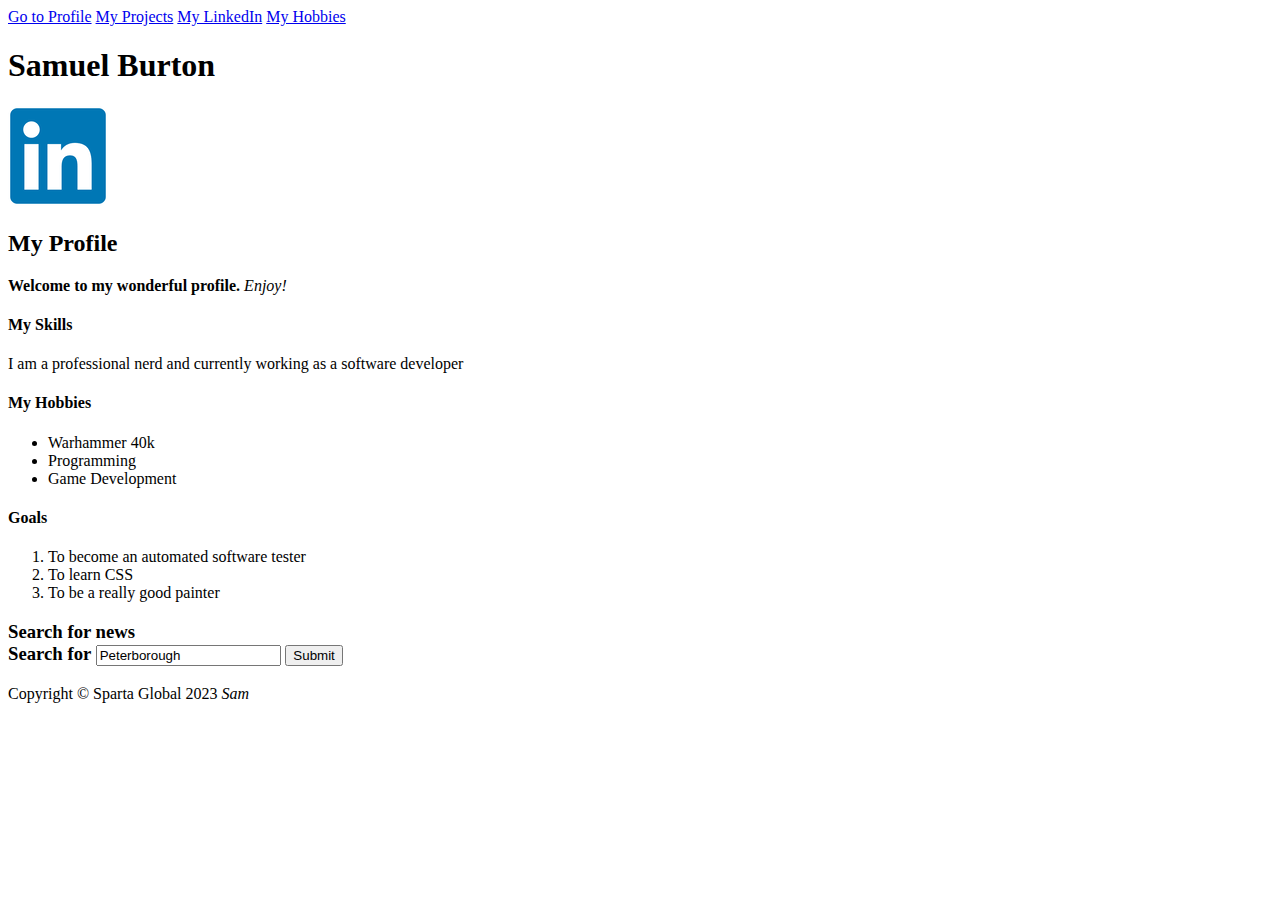
==== index.html @ 996f063a "adding files" ====
<!DOCTYPE html>
<html lang="en">

<head>
    <meta charset="UTF-8">
    <meta http-equiv="X-UA-Compatible" content="IE=edge">
    <meta name="viewport" content="width=device-width, initial-scale=1.0">
    <meta name="author" content="Samuel Burton">
    <meta name="description" content="This is my Sparta Profile">
    <link href="profileStyle.css" rel="styleSheet" />
    <title>My Profile</title>
</head>

<body>
    <nav>
        <a href="index.html">Go to Profile</a>
        <a href="projects.html">My Projects</a>
        <a href="https://uk.linkedin.com/" target="_blank">My LinkedIn</a>
        <a href="#my-hobbies">My Hobbies</a>
    </nav>
    <header>
        <h1>
            Samuel Burton
        </h1>
        <img alt="my-pic" src="images/profilePic.png">
        <h2>
            My Profile
        </h2>
        <P>
            <b>Welcome to my wonderful profile. </b><em>Enjoy!</em>
        </P>
    </header>
    <div>
        <h4>
            My Skills
        </h4>
        <p>I am a professional nerd and currently working as a software developer</p>
    </div>
    <div>
        <h4>
            My Hobbies
        </h4>
        <ul>
            <li>Warhammer 40k</li>
            <li>Programming</li>
            <li>Game Development</li>
        </ul>
    </div>
    <div>
        <h4>
            Goals
        </h4>
        <ol>
            <li>To become an automated software tester</li>
            <li>To learn CSS</li>
            <li>To be a really good painter</li>
        </ol>
    </div>
    <div>
        <h3>
            Search for news
            <form action="https://www.bbc.co.uk/news">
                <label for="my-search">Search for</label>
                <input id="my-search" name="q" value="Peterborough">
                <input class="button" type="submit" value="Submit">
            </form>
        </h3>
    </div>
    <footer>
        Copyright &#169; Sparta Global 2023 <cite>
            <shy>Sam</shy>
        </cite>
    </footer>
</body>

</html>
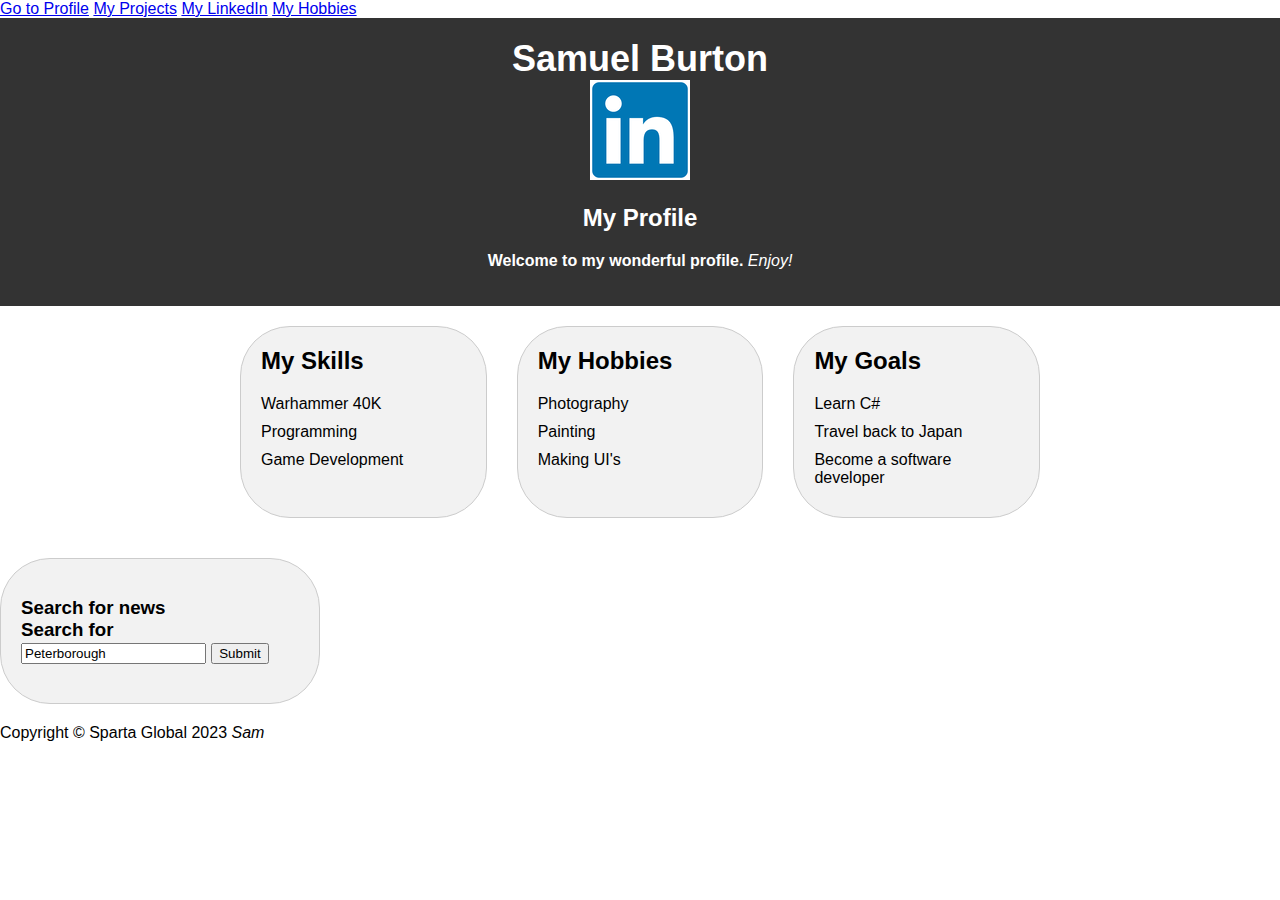
==== commit 4b78f62a: "zhuzh'd it up a bit" ====
--- a/index.html
+++ b/index.html
@@ -9,6 +9,106 @@
     <meta name="description" content="This is my Sparta Profile">
     <link href="profileStyle.css" rel="styleSheet" />
     <title>My Profile</title>
+    <style>
+        body {
+            margin: 0;
+            padding: 0;
+            font-family: Arial, sans-serif;
+        }
+
+        header {
+            background-color: #333;
+            color: #fff;
+            padding: 20px;
+            text-align: center;
+        }
+
+        h1 {
+            margin: 0;
+            font-size: 36px;
+        }
+
+        .container {
+            max-width: 800px;
+            margin: 0 auto;
+            padding: 20px;
+            display: flex;
+            flex-wrap: wrap;
+            justify-content: space-between;
+        }
+
+        .box {
+            width: calc(33.33% - 20px);
+            background-color: #f2f2f2;
+            margin-bottom: 20px;
+            padding: 20px;
+            box-sizing: border-box;
+            border: 1px solid #ccc;
+            border-radius: 50px;
+        }
+
+        .newsBox {
+            max-width: 320px;
+            background-color: #f2f2f2;
+            margin-bottom: 20px;
+            padding: 20px;
+            box-sizing: border-box;
+            border: 1px solid #ccc;
+            border-radius: 50px;
+        }
+
+        .box h2 {
+            margin-top: 0;
+        }
+
+        .box ul {
+            margin: 0;
+            padding: 0;
+            list-style: none;
+        }
+
+        .box ul li {
+            margin: 10px 0;
+        }
+
+        .profile-img {
+            float: left;
+            margin-right: 20px;
+        }
+
+        .profile-img img {
+            width: 200px;
+            height: 200px;
+            border-radius: 50%;
+        }
+
+        .profile-info {
+            overflow: hidden;
+        }
+
+        .profile-info h2 {
+            margin-top: 0;
+        }
+
+        .profile-info p {
+            margin: 10px 0;
+            line-height: 1.5;
+        }
+
+        .profile-social {
+            margin-top: 20px;
+        }
+
+        .profile-social a {
+            display: inline-block;
+            margin-right: 10px;
+            color: #333;
+            background-color: #fff;
+            padding: 10px;
+            border-radius: 5px;
+            text-decoration: none;
+        }
+    </style>
 </head>
 
 <body>
@@ -30,33 +130,33 @@
             <b>Welcome to my wonderful profile. </b><em>Enjoy!</em>
         </P>
     </header>
-    <div>
-        <h4>
-            My Skills
-        </h4>
-        <p>I am a professional nerd and currently working as a software developer</p>
+    <div class="container">
+        <div class="box">
+            <h2>My Skills</h2>
+            <ul>
+                <li>Warhammer 40K</li>
+                <li>Programming</li>
+                <li>Game Development</li>
+            </ul>
+        </div>
+        <div class="box">
+            <h2>My Hobbies</h2>
+            <ul>
+                <li>Photography</li>
+                <li>Painting</li>
+                <li>Making UI's</li>
+            </ul>
+        </div>
+        <div class="box">
+            <h2>My Goals</h2>
+            <ul>
+                <li>Learn C#</li>
+                <li>Travel back to Japan</li>
+                <li>Become a software developer</li>
+            </ul>
+        </div>
     </div>
-    <div>
-        <h4>
-            My Hobbies
-        </h4>
-        <ul>
-            <li>Warhammer 40k</li>
-            <li>Programming</li>
-            <li>Game Development</li>
-        </ul>
-    </div>
-    <div>
-        <h4>
-            Goals
-        </h4>
-        <ol>
-            <li>To become an automated software tester</li>
-            <li>To learn CSS</li>
-            <li>To be a really good painter</li>
-        </ol>
-    </div>
-    <div>
+    <div class="newsBox">
         <h3>
             Search for news
             <form action="https://www.bbc.co.uk/news">
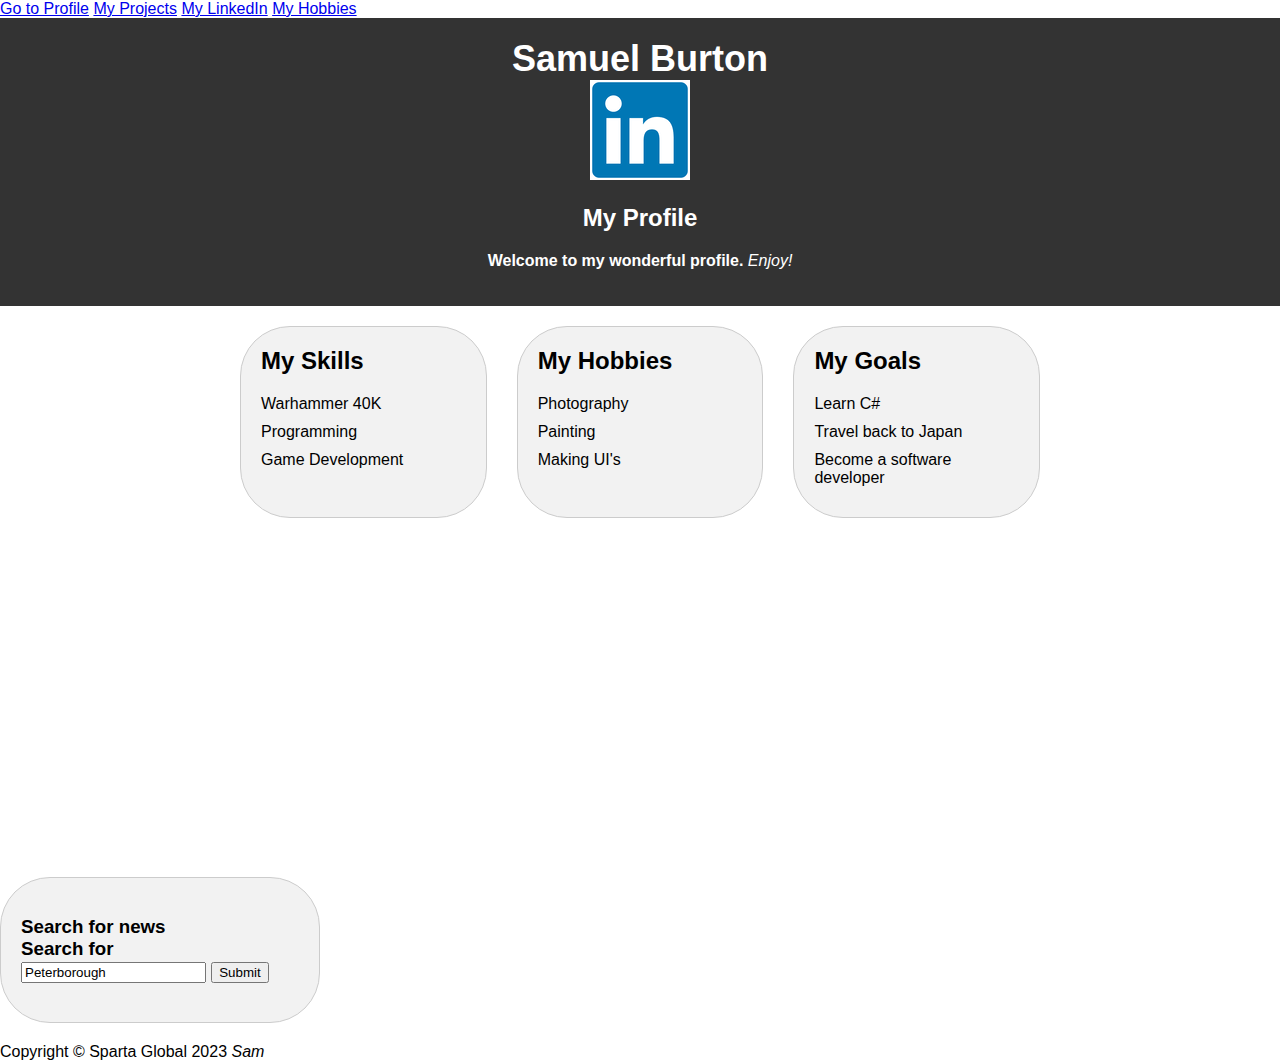
==== commit 20867482: "trying to add youtube video" ====
--- a/index.html
+++ b/index.html
@@ -156,6 +156,12 @@
             </ul>
         </div>
     </div>
+    <div>
+        <iframe width="560" height="315" src="https://www.youtube.com/embed/RRKJiM9Njr8" title="YouTube video player"
+            frameborder="0"
+            allow="accelerometer; autoplay; clipboard-write; encrypted-media; gyroscope; picture-in-picture; web-share"
+            allowfullscreen></iframe>
+    </div>
     <div class="newsBox">
         <h3>
             Search for news
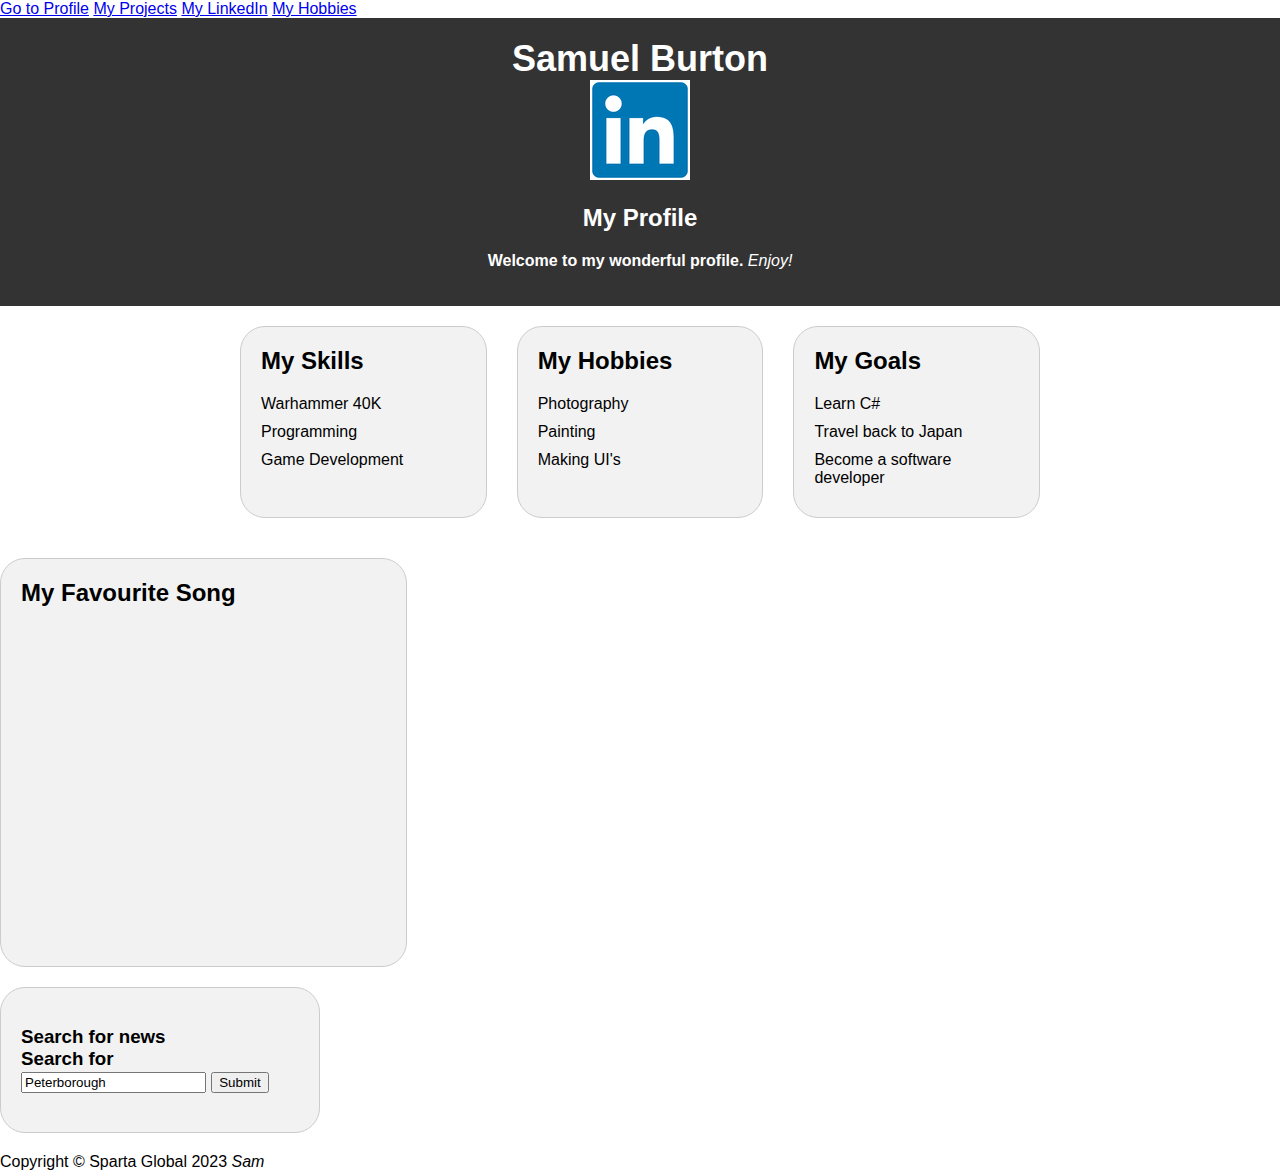
==== commit bbf1f5a2: "zhuzh'd it up a bit more" ====
--- a/index.html
+++ b/index.html
@@ -44,17 +44,18 @@
             padding: 20px;
             box-sizing: border-box;
             border: 1px solid #ccc;
-            border-radius: 50px;
+            border-radius: 25px;
         }
 
         .newsBox {
+            
             max-width: 320px;
             background-color: #f2f2f2;
             margin-bottom: 20px;
             padding: 20px;
             box-sizing: border-box;
             border: 1px solid #ccc;
-            border-radius: 50px;
+            border-radius: 25px;
         }
 
         .box h2 {
@@ -156,7 +157,8 @@
             </ul>
         </div>
     </div>
-    <div>
+    <div class="box">
+        <h2>My Favourite Song</h2>
         <iframe width="560" height="315" src="https://www.youtube.com/embed/RRKJiM9Njr8" title="YouTube video player"
             frameborder="0"
             allow="accelerometer; autoplay; clipboard-write; encrypted-media; gyroscope; picture-in-picture; web-share"
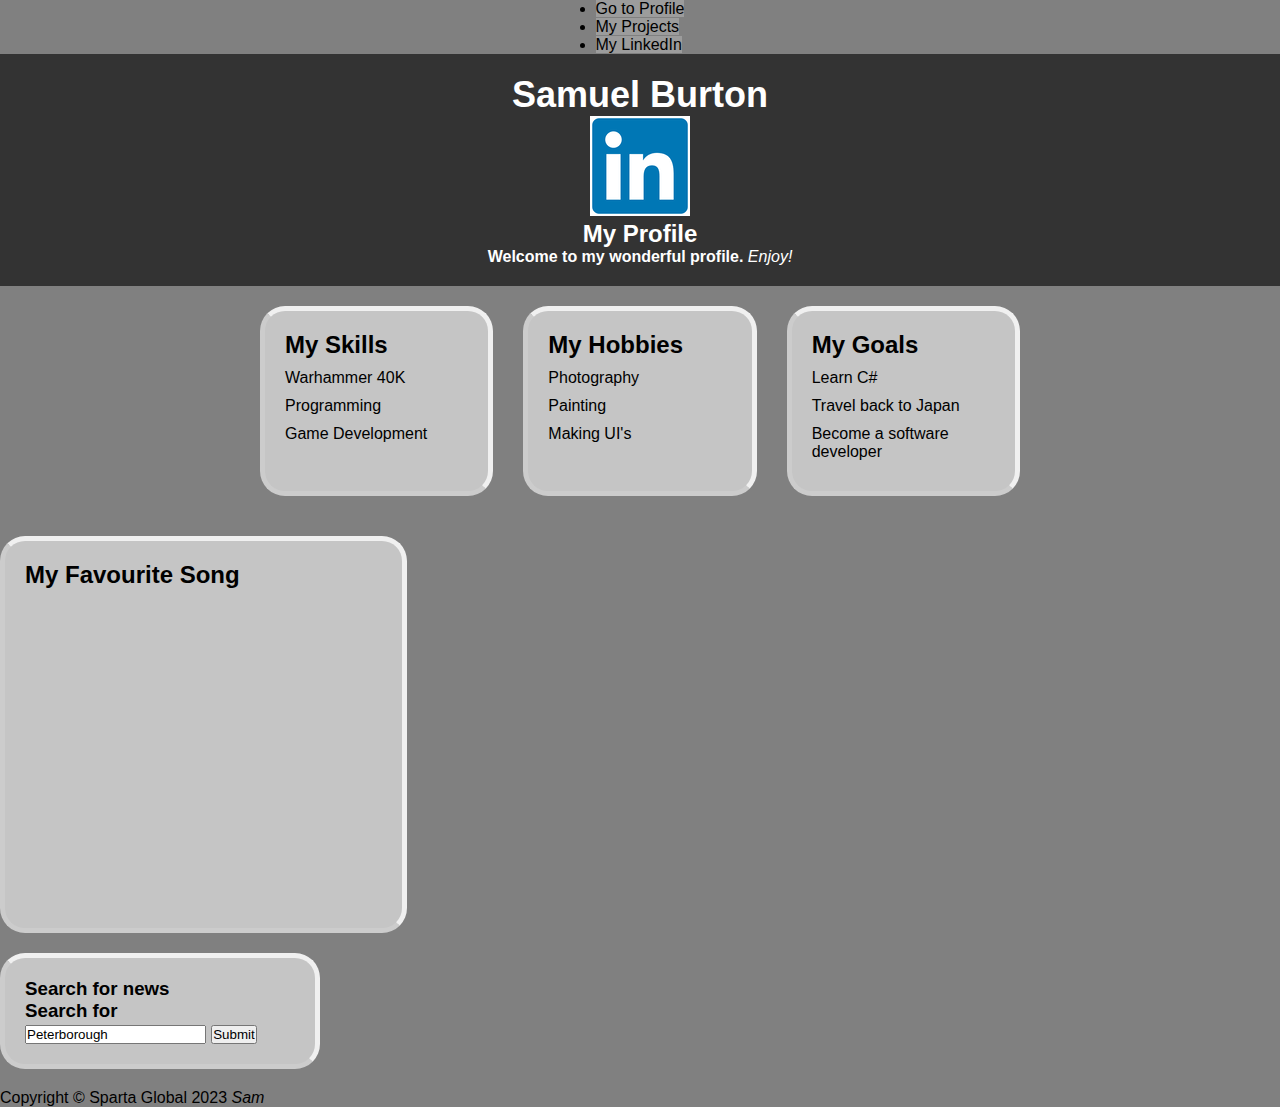
==== commit 254d2fe6: "addd a bunch of stuff" ====
--- a/index.html
+++ b/index.html
@@ -9,116 +9,18 @@
     <meta name="description" content="This is my Sparta Profile">
     <link href="profileStyle.css" rel="styleSheet" />
     <title>My Profile</title>
-    <style>
-        body {
-            margin: 0;
-            padding: 0;
-            font-family: Arial, sans-serif;
-        }
-
-        header {
-            background-color: #333;
-            color: #fff;
-            padding: 20px;
-            text-align: center;
-        }
-
-        h1 {
-            margin: 0;
-            font-size: 36px;
-        }
-
-        .container {
-            max-width: 800px;
-            margin: 0 auto;
-            padding: 20px;
-            display: flex;
-            flex-wrap: wrap;
-            justify-content: space-between;
-        }
-
-        .box {
-            width: calc(33.33% - 20px);
-            background-color: #f2f2f2;
-            margin-bottom: 20px;
-            padding: 20px;
-            box-sizing: border-box;
-            border: 1px solid #ccc;
-            border-radius: 25px;
-        }
-
-        .newsBox {
-            
-            max-width: 320px;
-            background-color: #f2f2f2;
-            margin-bottom: 20px;
-            padding: 20px;
-            box-sizing: border-box;
-            border: 1px solid #ccc;
-            border-radius: 25px;
-        }
-
-        .box h2 {
-            margin-top: 0;
-        }
-
-        .box ul {
-            margin: 0;
-            padding: 0;
-            list-style: none;
-        }
-
-        .box ul li {
-            margin: 10px 0;
-        }
-
-        .profile-img {
-            float: left;
-            margin-right: 20px;
-        }
-
-        .profile-img img {
-            width: 200px;
-            height: 200px;
-            border-radius: 50%;
-        }
-
-        .profile-info {
-            overflow: hidden;
-        }
-
-        .profile-info h2 {
-            margin-top: 0;
-        }
-
-        .profile-info p {
-            margin: 10px 0;
-            line-height: 1.5;
-        }
-
-        .profile-social {
-            margin-top: 20px;
-        }
-
-        .profile-social a {
-            display: inline-block;
-            margin-right: 10px;
-            color: #333;
-            background-color: #fff;
-            padding: 10px;
-            border-radius: 5px;
-            text-decoration: none;
-        }
-    </style>
 </head>
 
 <body>
-    <nav>
-        <a href="index.html">Go to Profile</a>
-        <a href="projects.html">My Projects</a>
-        <a href="https://uk.linkedin.com/" target="_blank">My LinkedIn</a>
-        <a href="#my-hobbies">My Hobbies</a>
-    </nav>
+    
+        <nav class="flex-container">
+            <ul>
+                <li><a href="index.html">Go to Profile</a></li>
+                <li><a href="projects.html">My Projects</a></li>
+                <li><a href="https://uk.linkedin.com/" target="_blank">My LinkedIn</a></li>
+            </ul>
+        </nav>
+    
     <header>
         <h1>
             Samuel Burton
@@ -157,7 +59,7 @@
             </ul>
         </div>
     </div>
-    <div class="box">
+    <div class="songBox" class="flex-container">
         <h2>My Favourite Song</h2>
         <iframe width="560" height="315" src="https://www.youtube.com/embed/RRKJiM9Njr8" title="YouTube video player"
             frameborder="0"
--- a/profileStyle.css
+++ b/profileStyle.css
@@ -0,0 +1,151 @@
+* {
+    box-sizing: border-box;
+    margin: 0px;
+    padding: 0px;
+}
+
+body {
+    margin: 0;
+    padding: 0;
+    font-family: Arial, sans-serif;
+    background-color: gray;
+}
+
+a{
+    text-decoration: none;
+    color: black;
+    background-color: rgb(156, 156, 156);
+}
+
+a:hover{
+    color: rgb(82, 82, 82);
+}
+
+a:active{
+    color: rgb(109, 109, 109);
+}
+
+.a {
+    border: 2px darkslategrey;
+}
+
+header {
+    background-color: #333;
+    color: #fff;
+    padding: 20px;
+    text-align: center;
+}
+
+.flex-container{
+    display: flex;
+    flex-direction: row;
+    align-items: center;
+    justify-content: center;
+    gap: 10vw;
+}
+
+h1 {
+    margin: 0;
+    font-size: 36px;
+}
+
+.container {
+    max-width: 800px;
+    margin: 0 auto;
+    padding: 20px;
+    display: flex;
+    flex-wrap: wrap;
+    justify-content: space-between;
+}
+
+.box {
+    width: calc(33.33% - 20px);
+    background-color: #c5c5c5;
+    margin-bottom: 20px;
+    padding: 20px;
+    box-sizing: border-box;
+    border-top: 5px solid #f0f0f0;
+    border-bottom: 5px solid #ccc;
+    border-right: 5px solid #f0f0f0;
+    border-left: 5px solid #ccc;
+    border-radius: 25px;
+}
+
+.newsBox {
+    
+    max-width: 320px;
+    background-color: #c5c5c5;
+    margin-bottom: 20px;
+    padding: 20px;
+    box-sizing: border-box;
+    border-top: 5px solid #f0f0f0;
+    border-bottom: 5px solid #ccc;
+    border-right: 5px solid #f0f0f0;
+    border-left: 5px solid #ccc;
+    border-radius: 25px;
+}
+
+.songBox{
+    width: calc(33.33% - 20px);
+    background-color: #c5c5c5;
+    margin-bottom: 20px;
+    padding: 20px;
+    box-sizing: border-box;
+    border-top: 5px solid #f0f0f0;
+    border-bottom: 5px solid #ccc;
+    border-right: 5px solid #f0f0f0;
+    border-left: 5px solid #ccc;
+    border-radius: 25px;
+}
+
+.box h2 {
+    margin-top: 0;
+}
+
+.box ul {
+    margin: 0;
+    padding: 0;
+    list-style: none;
+}
+
+.box ul li {
+    margin: 10px 0;
+}
+
+.profile-img {
+    float: left;
+    margin-right: 20px;
+}
+
+.profile-img img {
+    width: 200px;
+    height: 200px;
+    border-radius: 50%;
+}
+
+.profile-info {
+    overflow: hidden;
+}
+
+.profile-info h2 {
+    margin-top: 0;
+}
+
+.profile-info p {
+    margin: 10px 0;
+    line-height: 1.5;
+}
+
+.profile-social {
+    margin-top: 20px;
+}
+
+.profile-social a {
+    display: inline-block;
+    margin-right: 10px;
+    color: #333;
+    background-color: #fff;
+    padding: 10px;
+    border-radius: 5px;
+    text-decoration: none;
+}